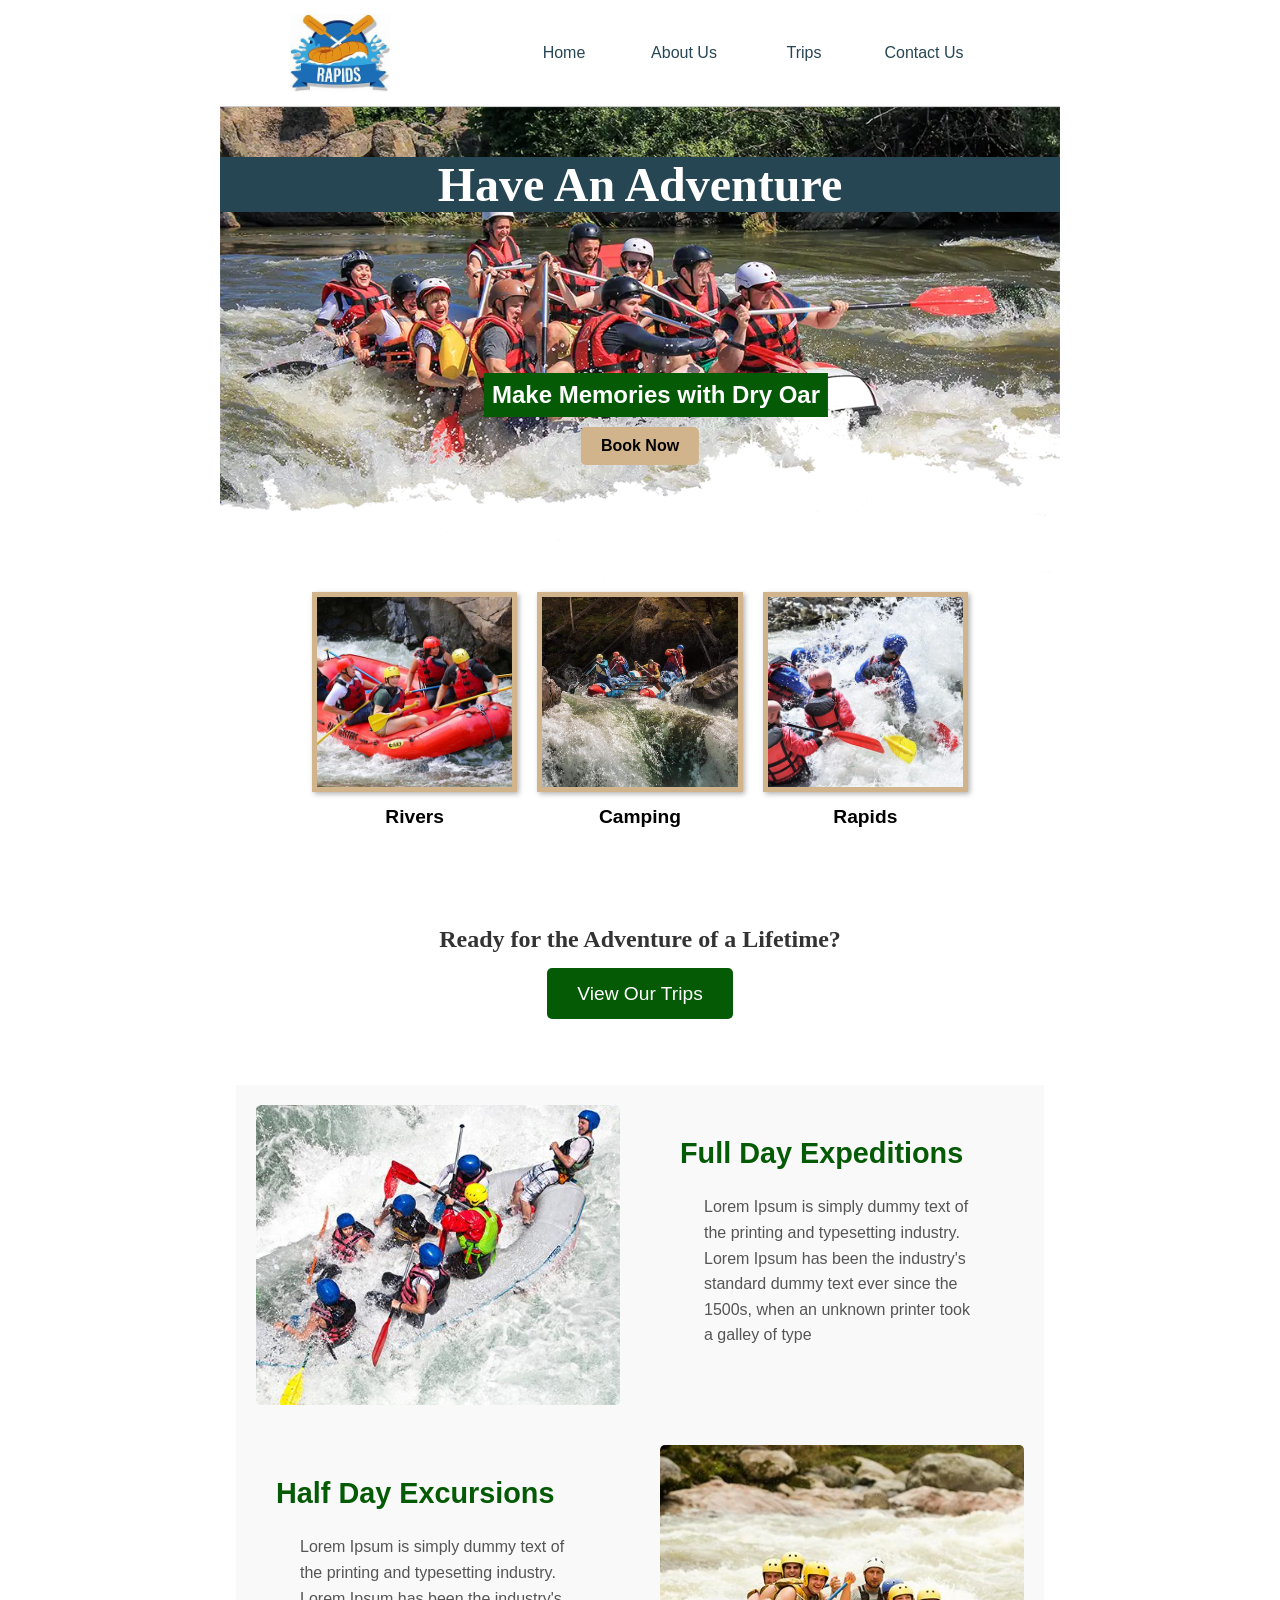
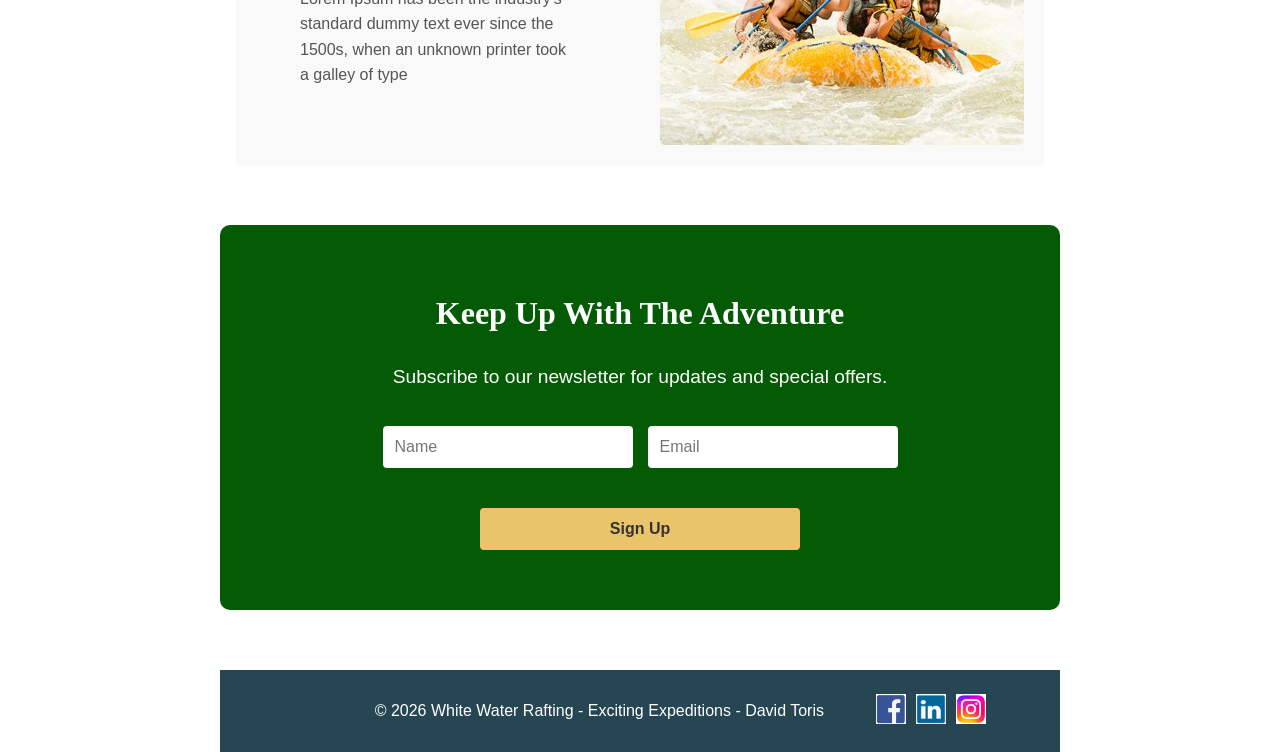
==== wwr/index.html @ bfe7e452 "week 6" ====
<!DOCTYPE html>
<html lang="en">

<head>
  <meta charset="UTF-8">
  <meta name="viewport" content="width=device-width, initial-scale=1.0">
  <meta name="description"
    content="Join Exciting Expeditions for the ultimate whitewater rafting experience! Book full-day and half-day trips on the Dry Oar river and make memories that last a lifetime.">
  <title>Home - Exciting Expeditions</title>
  <meta name="author" content="David Toris">
  <link rel="stylesheet" href="styles/rafting.css">
</head>

<body>

  <header>
    <!-- <div id="logo">Wasatch Accusystems</div> -->
    <img src="images/logo.jpg" alt="Logo">
    <nav>
      <ul class="navigation">
        <li><a href="index.html">Home</a></li>
        <li><a href="about.html">About Us</a></li>
        <li><a href="trips.html">Trips</a></li>
        <li><a href="contact.html">Contact Us</a></li>
      </ul>
    </nav>
  </header>

  <main>
    <div class="hero">
      <img src="images/hero_transparency_1024.webp" alt="Have An Adventure">
      <h1>Have An Adventure</h1>
      <p>Make Memories with Dry Oar</p>
      <a href="contact.html" class="button">Book Now</a>
    </div>

    <section class="features-grid">
      <figure>
        <img src="images/rafting19_600.jpg" alt="Rivers">
        <figcaption>Rivers</figcaption>
      </figure>
      <figure>
        <img src="images/rafting41_1024.jpg" alt="Camping">
        <figcaption>Camping</figcaption>
      </figure>
      <figure>
        <img src="images/rafting47_600.jpg" alt="Rapids">
        <figcaption>Rapids</figcaption>
      </figure>
    </section>

    <section class="cta">
      <h2>Ready for the Adventure of a Lifetime?</h2>
      <a href="trips.html" class="button">View Our Trips</a>
    </section>

    <section class="offerings-grid">
      <img src="images/full-day-adventure.jpg" alt="Full Day Adventure" class="offering-img-1">
      <div class="offering-text-1">
        <h3>Full Day Expeditions</h3>
        <p>Lorem Ipsum is simply dummy text of the printing and typesetting industry. Lorem Ipsum
          has been the
          industry's standard dummy text ever since the 1500s, when an unknown printer took a galley
          of type</p>
      </div>
      <img src="images/half-day-adventure.jpg" alt="Half Day Adventure" class="offering-img-2">
      <div class="offering-text-2">
        <h3>Half Day Excursions</h3>
        <p>Lorem Ipsum is simply dummy text of the printing and typesetting industry. Lorem Ipsum
          has been the
          industry's standard dummy text ever since the 1500s, when an unknown printer took a galley
          of type</p>
      </div>
    </section>

    <section class="newsletter">
      <h2>Keep Up With The Adventure</h2>
      <p>Subscribe to our newsletter for updates and special offers.</p>
      <form>
        <input type="text" id="newsletter-name" name="name" placeholder="Name" aria-label="Name">
        <input type="email" id="newsletter-email" name="email" placeholder="Email"
          aria-label="Email">
        <button type="submit" class="button">Sign Up</button>
      </form>
    </section>
  </main>

  <footer>
    <p>&copy; 2026 White Water Rafting - Exciting Expeditions - David Toris</p>
    <nav class="socialmedia">
      <a href="https://facebook.com"><img src="images/facebook.png" alt="Facebook Icon" width="30"
          height="30"></a>
      <a href="https://linkedin.com"><img src="images/linkedin.png" alt="LinkedIn Icon" width="30"
          height="30"></a>
      <a href="https://instagram.com"><img src="images/instagram.jpg" alt="Instagram Icon"
          width="30" height="30"></a>
    </nav>
  </footer>
</body>

</html>
---- wwr/styles/rafting.css ----
:root {
  --primary-color: #055a05;
  /* warm sand */
  --accent1-color: #264653;
  /* dark slate blue */
  --accent2-color: #e9c46a;
  /* light golden yellow */
  --heading-font: "Times New Roman", "Georgia", serif;
  --body-font: Arial, Helvetica, sans-serif;
}

* {
  margin: 0;
  padding: 0;
  box-sizing: border-box;
}

body {
  font-family: var(--body-font);
  color: var(--accent1-color);
}

header,
main,
footer,
.employee-profiles {
  width: 840px;
  margin: 0 auto;
}

header {
  margin: 0 auto;
  display: grid;
  grid-template-columns: 200px 1fr;
  align-items: center;
  border-bottom: 1px solid #ccc;
  max-width: 1000px;
  padding: 10px 20px;
}

header img {
  width: 100px;
  margin: 0 auto;
}

.navigation {
  display: flex;
  list-style: none;
  justify-content: flex-end;
  margin-right: 2rem;
}

.navigation li {
  flex: 0 1 auto;
}

.navigation a {
  display: block;
  color: var(--accent1-color);
  padding: 10px 20px;
  text-decoration: none;
  font-size: 1rem;
  background: #fff;
  min-width: 120px;
  text-align: center;
}

h1,
h2 {
  font-family: var(--heading-font);
  color: var(--primary-color);
}

nav,
p,
section,
article {
  margin: 16px;
  padding: 8px;
}

.hero {
  position: relative;
}

.hero img {
  display: block;
  width: 100%;
  height: auto;
}

.hero p {
  position: absolute;
  display: flex;
  top: 250px;
  left: 50%;
  transform: translateX(-50%);
  justify-content: center;
  color: #fff;
  background: var(--primary-color);
  font-size: 1.5rem;
  font-weight: bold;
}

.hero .button {
  position: absolute;
  top: 320px;
  left: 50%;
  transform: translateX(-50%);
  background-color: #d2b48c;
  color: #000;
  padding: 10px 20px;
  text-decoration: none;
  font-weight: bold;
  border-radius: 5px;
}

h1 {
  position: absolute;
  top: 50px;
  width: 100%;
  text-align: center;
  color: #fff;
  background: var(--accent1-color);
  font-size: 3rem;
}

.hero article {
  position: absolute;
  top: 50%;
  left: 8%;
  background: rgba(255, 255, 255, 0.9);
  padding: 2rem;
  width: 80%;
  color: #000;
}

.hero article img {
  float: right;
  width: 150px;
  margin-left: 20px;

}

article img {
  margin-left: 10px;
}

h2 {
  text-align: center;
  background: var(--accent2-color);
  padding: 10px 0;
}

footer {
  padding: 0px 50px;
  display: flex;
  justify-content: flex-end;
  align-items: center;
  background: var(--accent1-color);
  color: #fff;
}

footer p {
  color: #fff;
  margin-right: 20px;
}

.socialmedia {
  display: flex;
  align-items: center;
  gap: 10px;
}

.socialmedia a {
  text-decoration: none;
}

.history {
  padding: 10px;
}

.history h2 {
  text-align: center;
}

.history-content p {
  text-align: justify;
  font-size: 1rem;
}

.adventure h2 {
  text-align: center;
  margin-bottom: 20px;
  background: var(--accent2-color);
  color: var(--primary-color);
  padding: 10px;
}

.adventure-gallery {
  display: flex;
  justify-content: space-between;
  gap: 10px;
  flex-wrap: wrap;
}

.adventure-gallery figure {
  flex: 1;
  text-align: center;
  margin: 0;
}

.adventure-gallery img {
  width: 100%;
  height: 150px;
  object-fit: cover;
  max-width: 200px;
  display: block;
  margin: 0 auto;
}

.adventure-gallery figcaption {
  font-size: 0.9rem;
  margin-top: 5px;
  color: var(--accent1-color);
}

.history-content {
  display: grid;
  grid-template-columns: 1fr 170px 1fr;
  align-items: center;
  margin: 0 auto;
}

.history-content img {
  width: 100%;
}

.contact-info {
  text-align: center;
  margin: 40px 0;
}

.contact-info h1 {
  color: var(--accent1-color);
  text-align: center;
  font-size: 2rem;
  margin: 0 auto;
  position: static;
  background: none;
  text-shadow: none;
}

.contact-content {
  display: grid;
  grid-template-columns: 1fr 1fr;
  gap: 40px;
  margin-bottom: 50px;
  align-items: start;
}

.map-container iframe {
  width: 100%;
  height: 400px;
  border: 1px solid #ccc;
}

.contact-form {
  background: #fff;
  padding: 20px;
  border-radius: 5px;
}

.form-group {
  margin-bottom: 15px;
}

.form-group label {
  display: block;
  margin-bottom: 5px;
  color: #333;
  font-weight: bold;
}

.form-group input[type="text"],
.form-group input[type="email"],
.form-group textarea {
  width: 100%;
  padding: 10px;
  border: 1px solid #ccc;
  border-radius: 4px;
  font-size: 1rem;
  font-family: inherit;
}

.form-group textarea {
  height: 120px;
  resize: vertical;
}

.radio-group label {
  font-weight: bold;
  margin-bottom: 10px;
}

.radios label {
  display: flex;
  align-items: center;
  gap: 10px;
  font-weight: normal;
  margin-bottom: 5px;
}

.check-group label {
  display: flex;
  align-items: center;
  gap: 10px;
  font-weight: normal;
}

button[type="submit"] {
  width: 100%;
  padding: 12px;
  background: var(--accent2-color);
  color: #333;
  border: 1px solid #ccc;
  font-size: 1.1rem;
  cursor: pointer;
  margin-top: 10px;
}

.form-group.inline {
  display: grid;
  grid-template-columns: 100px 1fr;
  align-items: center;
}

.radio-group.inline {
  align-items: start;
}

.radios {
  display: flex;
  flex-direction: column;
}

.employee-profiles {
  background: #f4f4f4;
  padding: 2rem;
  text-align: center;
  margin-bottom: 20px;
}

.employee-profiles h2 {
  background: none;
  color: #000;
  margin-bottom: 2rem;
  font-size: 1.5rem;
}

.profiles-container {
  display: flex;
  justify-content: space-around;
  gap: 20px;
  flex-wrap: wrap;
}

.profile-card {
  flex: 1;
  max-width: 200px;
  text-align: center;
}

.profile-card img {
  width: 100%;
  height: auto;
  margin-bottom: 10px;
}

.profile-card p {
  font-weight: bold;
}

.features-grid {
  display: flex;
  justify-content: space-between;
  gap: 20px;
  margin: 0 auto;
  width: 80%;
}

.features-grid figure {
  flex: 1;
  text-align: center;
  margin: 0;
}

.features-grid img {
  width: 100%;
  height: 200px;
  object-fit: cover;
  border: 5px solid #d2b48c;
  box-shadow: 2px 2px 5px rgba(0, 0, 0, 0.3);
}

.features-grid figcaption {
  margin-top: 10px;
  font-size: 1.2rem;
  font-weight: bold;
  color: #000;
}

.cta {
  background-color: var(--secondary-color);
  padding: 40px;
  text-align: center;
  margin: 40px 0;
  color: #333;
}

.cta h2 {
  margin-bottom: 20px;
  color: #333;
  background: none;
}

.cta .button {
  background-color: var(--primary-color);
  color: #fff;
  padding: 15px 30px;
  text-decoration: none;
  font-size: 1.2rem;
  border-radius: 5px;
  transition: background-color 0.3s;
}

.cta .button:hover {
  background-color: var(--accent1-color);
}

.offerings-grid {
  display: grid;
  grid-template-columns: 1fr 1fr;
  gap: 40px;
  align-items: center;
  margin-bottom: 40px;
  background-color: #f9f9f9;
  padding: 20px;
}

.offerings-grid img {
  width: 100%;
  height: 300px;
  object-fit: cover;
  border-radius: 5px;
}

.offerings-grid div {
  padding: 20px;
}

.offerings-grid h3 {
  color: var(--primary-color);
  font-size: 1.8rem;
  margin-bottom: 15px;
}

.offerings-grid p {
  line-height: 1.6;
  color: #555;
}

.offering-img-2 {
  grid-column: 2;
  grid-row: 2;
}

.offering-text-2 {
  grid-column: 1;
  grid-row: 2;
}

.newsletter {
  background: var(--primary-color);
  padding: 60px 20px;
  text-align: center;
  margin: 60px auto;
  border-radius: 10px;
  color: #fff;
}

.newsletter h2 {
  margin-bottom: 15px;
  background: none;
  color: #fff;
  font-size: 2rem;
}

.newsletter p {
  margin-bottom: 30px;
  font-size: 1.2rem;
  color: white;
}

.newsletter form {
  display: flex;
  justify-content: center;
  align-items: center;
  gap: 15px;
  flex-wrap: wrap;
}

.newsletter .form-group.inline {
  display: flex;
  flex-direction: column;
  margin: 0;
}

.newsletter .form-group.inline label {
  color: #fff;
  font-size: 0.9rem;
  margin-bottom: 5px;
}

.newsletter input {
  padding: 12px;
  border: none;
  border-radius: 4px;
  width: 250px;
  font-size: 1rem;
}

.newsletter button {
  padding: 12px 24px;
  background-color: var(--accent2-color);
  color: #333;
  border: none;
  border-radius: 4px;
  cursor: pointer;
  font-size: 1rem;
  font-weight: bold;
  margin-top: 25px;
  width: 40%;
}
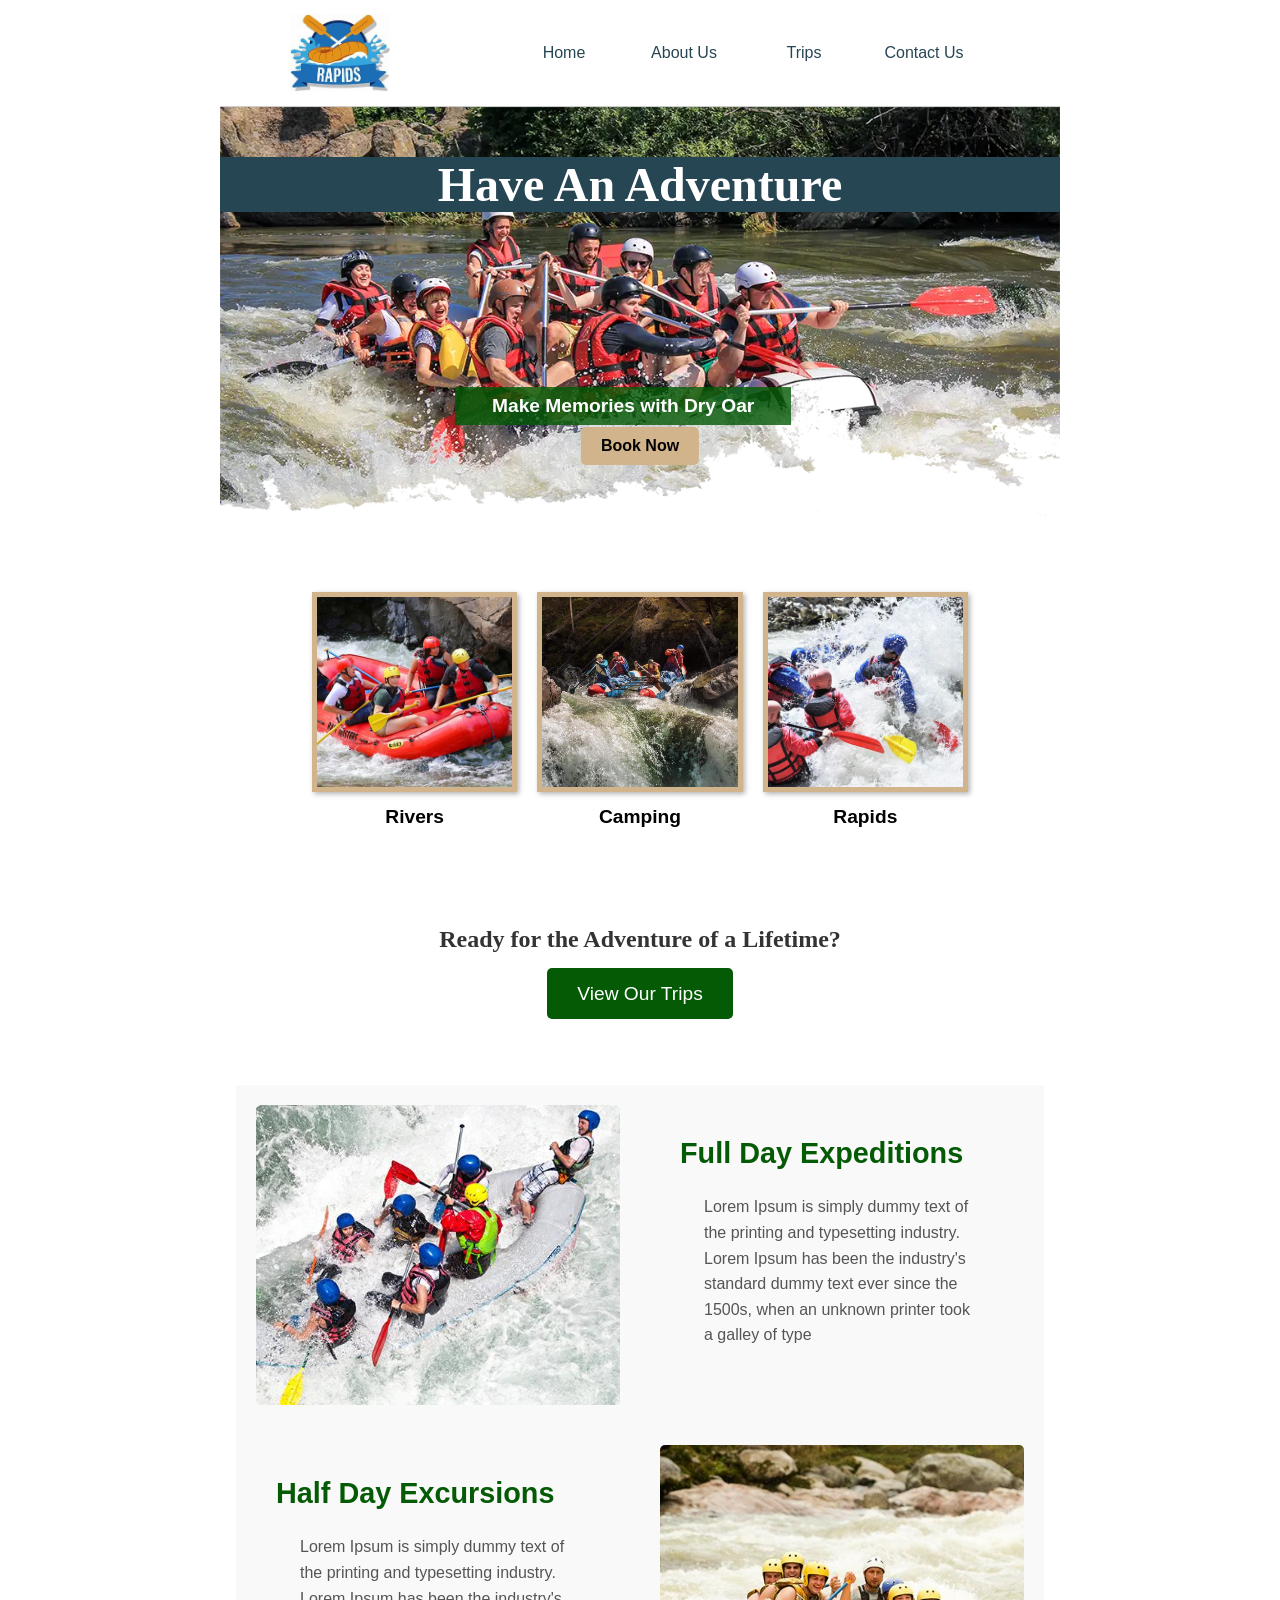
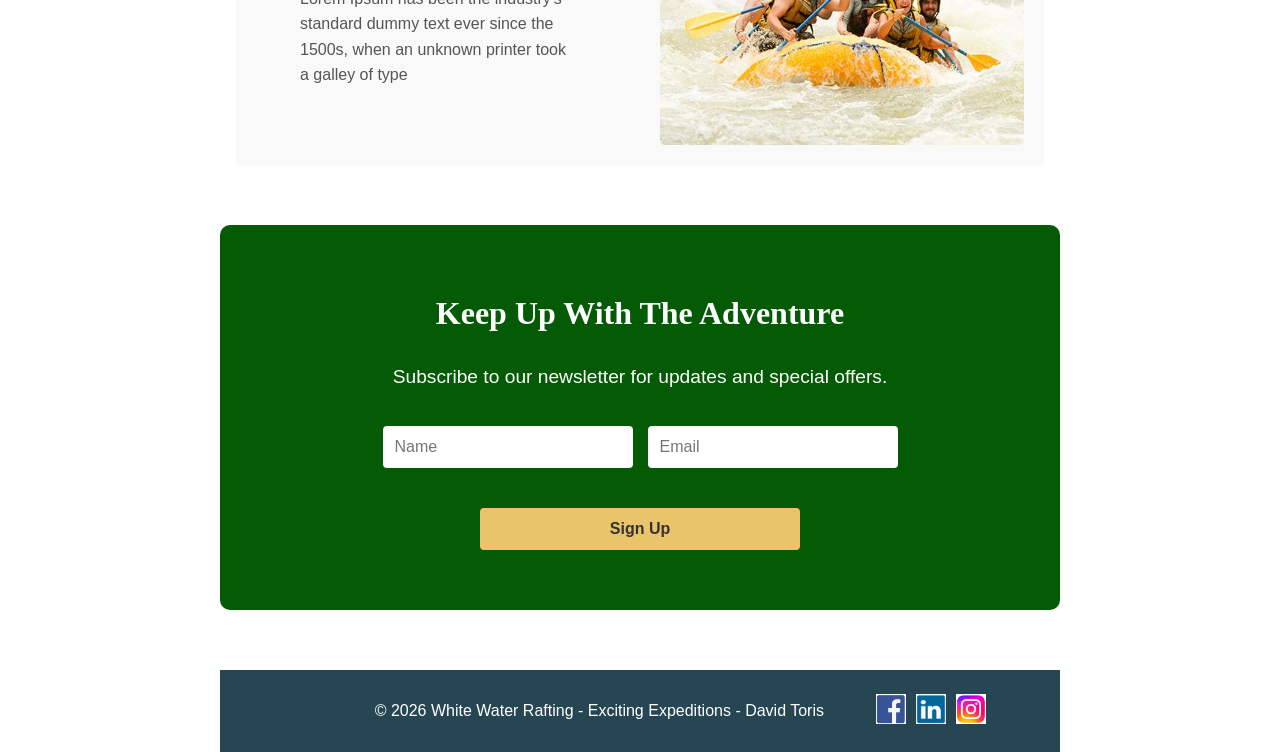
==== commit cab01785: "week 6 - 2" ====
--- a/wwr/index.html
+++ b/wwr/index.html
@@ -30,7 +30,7 @@
     <div class="hero">
       <img src="images/hero_transparency_1024.webp" alt="Have An Adventure">
       <h1>Have An Adventure</h1>
-      <p>Make Memories with Dry Oar</p>
+      <p class="cta-text">Make Memories with Dry Oar</p>
       <a href="contact.html" class="button">Book Now</a>
     </div>
 
--- a/wwr/styles/rafting.css
+++ b/wwr/styles/rafting.css
@@ -89,16 +89,20 @@
   height: auto;
 }
 
-.hero p {
+.hero-p {
+  display: flex;
+}
+
+.hero .cta-text {
   position: absolute;
-  display: flex;
-  top: 250px;
-  left: 50%;
-  transform: translateX(-50%);
-  justify-content: center;
-  color: #fff;
-  background: var(--primary-color);
-  font-size: 1.5rem;
+  top: 280px;
+  left: 28%;
+  margin: 0 auto;
+  width: 40%;
+  text-align: center;
+  background: rgba(4, 90, 4, 0.8);
+  color: #fff;
+  font-size: 1.2rem;
   font-weight: bold;
 }
 
@@ -541,4 +545,93 @@
   font-weight: bold;
   margin-top: 25px;
   width: 40%;
+}
+
+/* Trips Page Styles */
+.trip-descriptions {
+  display: grid;
+  grid-template-columns: repeat(auto-fit, minmax(300px, 1fr));
+  gap: 20px;
+  margin: 40px 0;
+}
+
+.trip-card {
+  background: #fff;
+  border: 1px solid #ddd;
+  padding: 15px;
+  border-radius: 5px;
+  text-align: center;
+  box-shadow: 0 2px 5px rgba(0, 0, 0, 0.1);
+}
+
+.trip-card img {
+  width: 100%;
+  height: 200px;
+  object-fit: cover;
+  border-radius: 5px;
+  margin-bottom: 10px;
+}
+
+.trip-card h3 {
+  color: var(--primary-color);
+  margin-bottom: 10px;
+}
+
+.trip-table {
+  margin: 40px auto;
+  overflow-x: auto;
+}
+
+.trip-table h2 {
+  background: var(--accent1-color);
+  color: #fff;
+}
+
+table {
+  width: 100%;
+  border-collapse: collapse;
+  margin-top: 20px;
+}
+
+th,
+td {
+  padding: 12px 15px;
+  text-align: left;
+  border-bottom: 1px solid #ddd;
+}
+
+th {
+  background-color: var(--primary-color);
+  color: #fff;
+}
+
+tr:nth-child(even) {
+  background-color: #f2f2f2;
+}
+
+.trip-cta {
+  text-align: center;
+  margin: 40px 0;
+  padding: 40px;
+}
+
+.trip-cta h2 {
+  background: var(--accent1-color);
+  color: #fff;
+}
+
+.trip-cta .button {
+  background-color: var(--primary-color);
+  color: #fff;
+  padding: 12px 24px;
+  text-decoration: none;
+  font-size: 1.2rem;
+  border-radius: 5px;
+  margin-top: 20px;
+  display: inline-block;
+  transition: background-color 0.3s;
+}
+
+.trip-cta .button:hover {
+  background-color: var(--accent1-color);
 }
